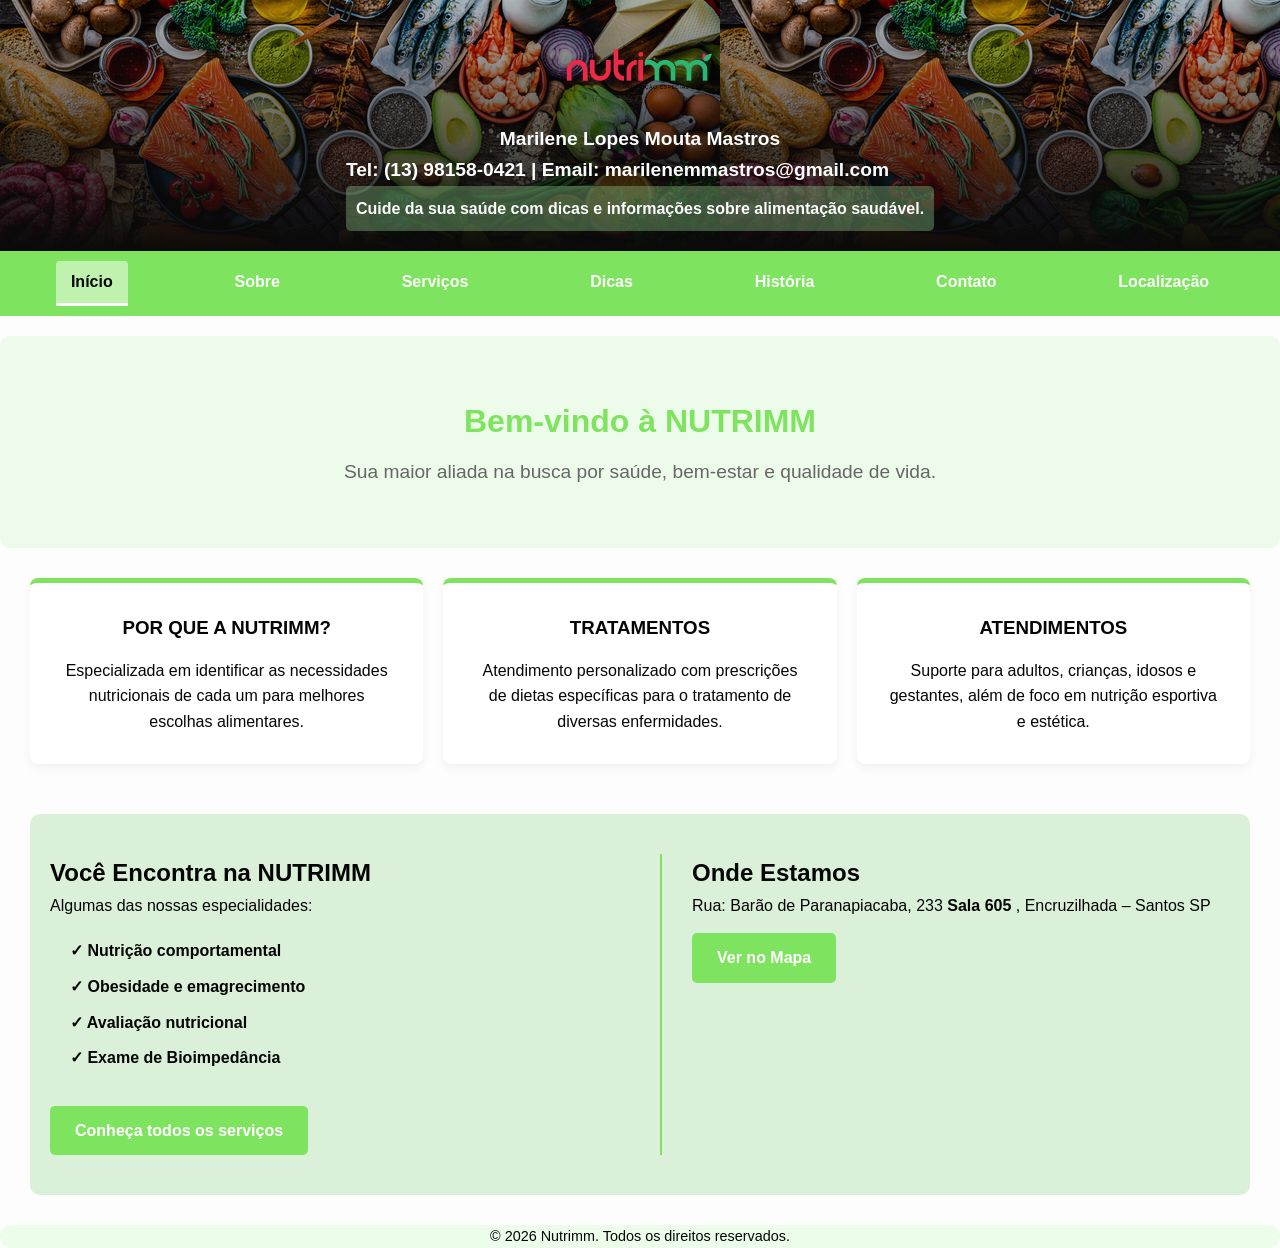
==== index.html @ 20250594 ""I"magens" ====
<!doctype html>
<html lang="pt-BR">
  <head>
    <meta charset="UTF-8" />
    <meta name="viewport" content="width=device-width, initial-scale=1.0" />
    <title>Nutrição e Saúde - NUTRIMM</title>
    <link rel="stylesheet" href="styles/global.css" />
    <link rel="stylesheet" href="styles/index.css" />
    <script src="scripts/utils.js" defer></script>
  </head>

  <body>
    <header class="cabecalho">
      <img
        class="cabecalho-logo"
        src="Imagens/nutrimm.png"
        alt="Logo Nutrimm"
      />
      <div class="cabecalho-info">
        <h1 class="cabecalho-contato">
          <center>Marilene Lopes Mouta Mastros</center>
        </h1>
        <h2 class="cabecalho-contato">
          Tel: (13) 98158-0421 | Email: marilenemmastros@gmail.com
        </h2>
        <p class="cabecalho-slogan">
          Cuide da sua saúde com dicas e informações sobre alimentação saudável.
        </p>
      </div>
    </header>

    <nav class="menu-principal">
      <a class="menu-link link-ativo" href="index.html">Início</a>
      <a class="menu-link" href="sobre.html">Sobre</a>
      <a class="menu-link" href="servicos.html">Serviços</a>
      <a class="menu-link" href="dicas.html">Dicas</a>
      <a class="menu-link" href="Historia.html">História</a>
      <a class="menu-link" href="contato.html">Contato</a>
      <a class="menu-link" href="localizacao.html">Localização</a>
    </nav>

    <main class="conteudo-home">
      <section class="secao-principal">
        <h2 class="titulo-home"><strong>Bem-vindo à NUTRIMM</strong></h2>
        <p class="subtitulo-home">
          Sua maior aliada na busca por saúde, bem-estar e qualidade de vida.
        </p>
      </section>

      <section class="secao-destaques">
        <div class="grade-cartoes">
          <article class="cartao">
            <div class="cartao-icone"></div>
            <h3>POR QUE A NUTRIMM?</h3>
            <p>
              Especializada em identificar as necessidades nutricionais de cada
              um para melhores escolhas alimentares.
            </p>
          </article>

          <article class="cartao">
            <div class="cartao-icone"></div>
            <h3>TRATAMENTOS</h3>
            <p>
              Atendimento personalizado com prescrições de dietas específicas
              para o tratamento de diversas enfermidades.
            </p>
          </article>

          <article class="cartao">
            <div class="cartao-icone"></div>
            <h3>ATENDIMENTOS</h3>
            <p>
              Suporte para adultos, crianças, idosos e gestantes, além de foco
              em nutrição esportiva e estética.
            </p>
          </article>
        </div>
      </section>

      <section class="avaliacoes">
        <!-- Elfsight Google Reviews | Untitled Google Reviews -->
        <script src="https://elfsightcdn.com/platform.js" async></script>
        <div
          class="elfsight-app-825931f0-9288-49f1-b0b0-3b96b521a355"
          data-elfsight-app-lazy
        ></div>
      </section>

      <section class="secao-lista">
        <div class="lista-container">
          <h2>Você Encontra na NUTRIMM</h2>
          <p>Algumas das nossas especialidades:</p>
          <ul class="lista-simples">
            <li>✓ Nutrição comportamental</li>
            <li>✓ Obesidade e emagrecimento</li>
            <li>✓ Avaliação nutricional</li>
            <li>✓ Exame de Bioimpedância</li>
          </ul>
          <a href="servicos.html" class="botao-padrao"
            >Conheça todos os serviços</a
          >
        </div>

        <div class="caixa-endereco">
          <h2>Onde Estamos</h2>
          <p>
            Rua: Barão de Paranapiacaba, 233 <strong>Sala 605 </strong>,
            Encruzilhada – Santos SP
          </p>
          <a href="localizacao.html" class="botao-padrao">Ver no Mapa</a>
        </div>
      </section>
    </main>

    <footer class="rodape">
      <p>&copy; 2026 Nutrimm. Todos os direitos reservados.</p>
    </footer>
  </body>
</html>
---- styles/global.css ----
/* ==========================================
   1. CONFIGURAÇÕES GERAIS (VARIÁVEIS)
   Aqui você muda as cores do site inteiro de uma vez.
   ========================================== */
:root {
  --cor-fundo-pagina: #fdfdfd;
  --cor-fundo-suave: #98d69359;
  --cor-verde-nutrimm: #7ee45f;
  --cor-destaque-vermelho: #fcfcfc;
  --cor-texto-principal: #050505;
  --cor-branco: #66f34a1a;
  --cor-texto-contato: rgb(253, 253, 253);
  --fonte-principal: Arial, sans-serif;
  --espacamento-padrao: 20px;
}

/* ==========================================
   2. RESET (Zerar o padrão do navegador)
   ========================================== */
* {
  margin: 0;
  padding: 0;
  box-sizing: border-box; /* Garante que o tamanho dos elementos seja exato */
}

html {
  background-color: var(--cor-fundo-pagina);
  scroll-behavior: smooth;
  overflow-x: hidden;
}

body {
  font-family: var(--fonte-principal);
  color: var(--cor-texto-principal);
  line-height: 1.6;

  grid-template-columns: minmax(auto, 1000px);
  justify-content: center;
  width: 100%;
  overflow-x: hidden;
}

img {
  max-width: 100%;
  height: auto;
  display: block;
}

/* ==========================================
   3. CABEÇALHO (Logo e Contatos)
   ========================================== */
.cabecalho {
  color: var(--cor-texto-contato);
  padding: var(--espacamento-padrao);
  display: flex;
  flex-direction: column;
  flex-wrap: wrap;
  align-items: center;
  justify-content: space-between;
  background-image: url("../Imagens/banner.jpg");
  background-image:
    linear-gradient(rgba(12, 12, 12, 0.26), rgb(10, 10, 10)),
    url("../Imagens/banner.jpg");
}

.cabecalho-logo {
  width: 160px;
  height: auto;
}

.cabecalho-contato {
  font-size: 1.2rem;
  font-weight: bold;
}

.cabecalho-slogan {
  background-color: var(--cor-fundo-suave);
  color: var(--cor-destaque-vermelho);
  padding: 10px;
  border-radius: 5px;
  font-weight: 600;
}

/* ==========================================
   4. MENU DE NAVEGAÇÃO
   ========================================== */
.menu-principal {
  background-color: var(--cor-verde-nutrimm);
  padding: 10px;
  display: flex;
  justify-content: space-around;
  margin-bottom: 20px;
}

.menu-link {
  color: var(--cor-destaque-vermelho);
  text-decoration: none;
  font-weight: bold;
  padding: 8px 15px;
  transition: 0.3s;
}

.menu-link:hover {
  background-color: rgba(0, 0, 0, 0.1);
  border-radius: 4px;
}

.menu-link.link-ativo {
  color: var(--cor-texto-principal); /* Muda a cor do texto para destacar */
  background-color: rgba(255, 255, 255, 0.5); /* Fundo branco sutil */
  border-bottom: 3px solid var(--cor-destaque-vermelho); /* Borda vermelha embaixo */
  border-radius: 4px 4px 0 0;
}

/* ==========================================
   5. RODAPÉ (Final da página)
   ========================================== */
.rodape {
  text-align: center;
  background-color: #c0fabb4b;
  font-size: 0.9rem;
  margin-left: auto;
  margin-right: auto;
  border-radius: 25px;
}

/*RESPONSIVIDADE*/

@media screen and (max-width: 820px) {
  body {
    grid-template-columns: 100%;
    padding: 15px;
    flex-wrap: wrap;
  }
  .header {
    flex-direction: column;
    text-align: center;
    flex-wrap: wrap;
  }
}

@media screen and (max-width: 480px) {
  nav {
    display: flex;
    flex-wrap: wrap;
    justify-content: center;
    gap: 10px;
    padding: 10px 0;
  }

  nav a {
    font-size: 0.9rem;
    padding: 5px 10px;
  }
}
@media screen and (max-width: 390px) {
  nav {
    display: flex;
    flex-wrap: wrap;
    justify-content: space-evenly;
    padding: 10px;
    width: 100%;
  }

  nav a {
    font-size: 14px;
    padding: 8px;
  }
}
---- styles/index.css ----
/* ==========================================
   1. SEÇÃO PRINCIPAL
   ========================================== */
.secao-principal {
  text-align: center;
  padding: 60px 20px;
  background-color: var(--cor-branco);
  border-radius: 10px;
  margin-bottom: 30px;
}

.titulo-home {
  font-size: 2.5rem;
  color: var(--cor-verde-nutrimm);
  margin-bottom: 10px;
}

.subtitulo-home {
  font-size: 1.2rem;
  color: #666;
}

/* ==========================================
   2. GRADE DE CARTÕES
   ========================================== */
.grade-cartoes {
  display: grid;
  grid-template-columns: repeat(auto-fit, minmax(280px, 1fr));
  gap: 20px;
  margin-bottom: 50px;
  margin: 30px;
}

.cartao {
  background: white;
  padding: 30px;
  border-radius: 8px;
  box-shadow: 0 4px 10px rgba(0, 0, 0, 0.05);
  border-top: 5px solid var(--cor-verde-nutrimm);
  text-align: center;
  transition: 0.3s;
}

.cartao:hover {
  transform: translateY(-5px);
}

.cartao h3 {
  margin-bottom: 15px;
  color: var(--cor-texto-principal);
}

.avaliacoes{
  margin-bottom: 50px;
}

/* ==========================================
   3. LISTAS E ENDEREÇO
   ========================================== */
.secao-lista {
  display: grid;
  grid-template-columns: 1fr 1fr;
  gap: 40px;
  padding: 40px 20px;
  background-color: var(--cor-fundo-suave);
  border-radius: 10px;
  margin: 30px;
}

.lista-simples {
  list-style: none;
  margin: 20px;
}

.lista-simples li {
  margin-bottom: 10px;
  font-weight: bold;
}

.caixa-endereco {
  border-left: 2px solid var(--cor-verde-nutrimm);
  padding-left: 30px;
  
}

/* ==========================================
   4. BOTÕES
   ========================================== */
.botao-padrao {
  display: inline-block;
  background-color: var(--cor-verde-nutrimm);
  color: white;
  padding: 12px 25px;
  text-decoration: none;
  border-radius: 5px;
  font-weight: bold;
  margin-top: 15px;
  transition: 0.3s;
}

.botao-padrao:hover {
  background-color: #2e8f3b;
  opacity: 0.9;
}
.titulo-home {
    font-size: 2rem;
  }
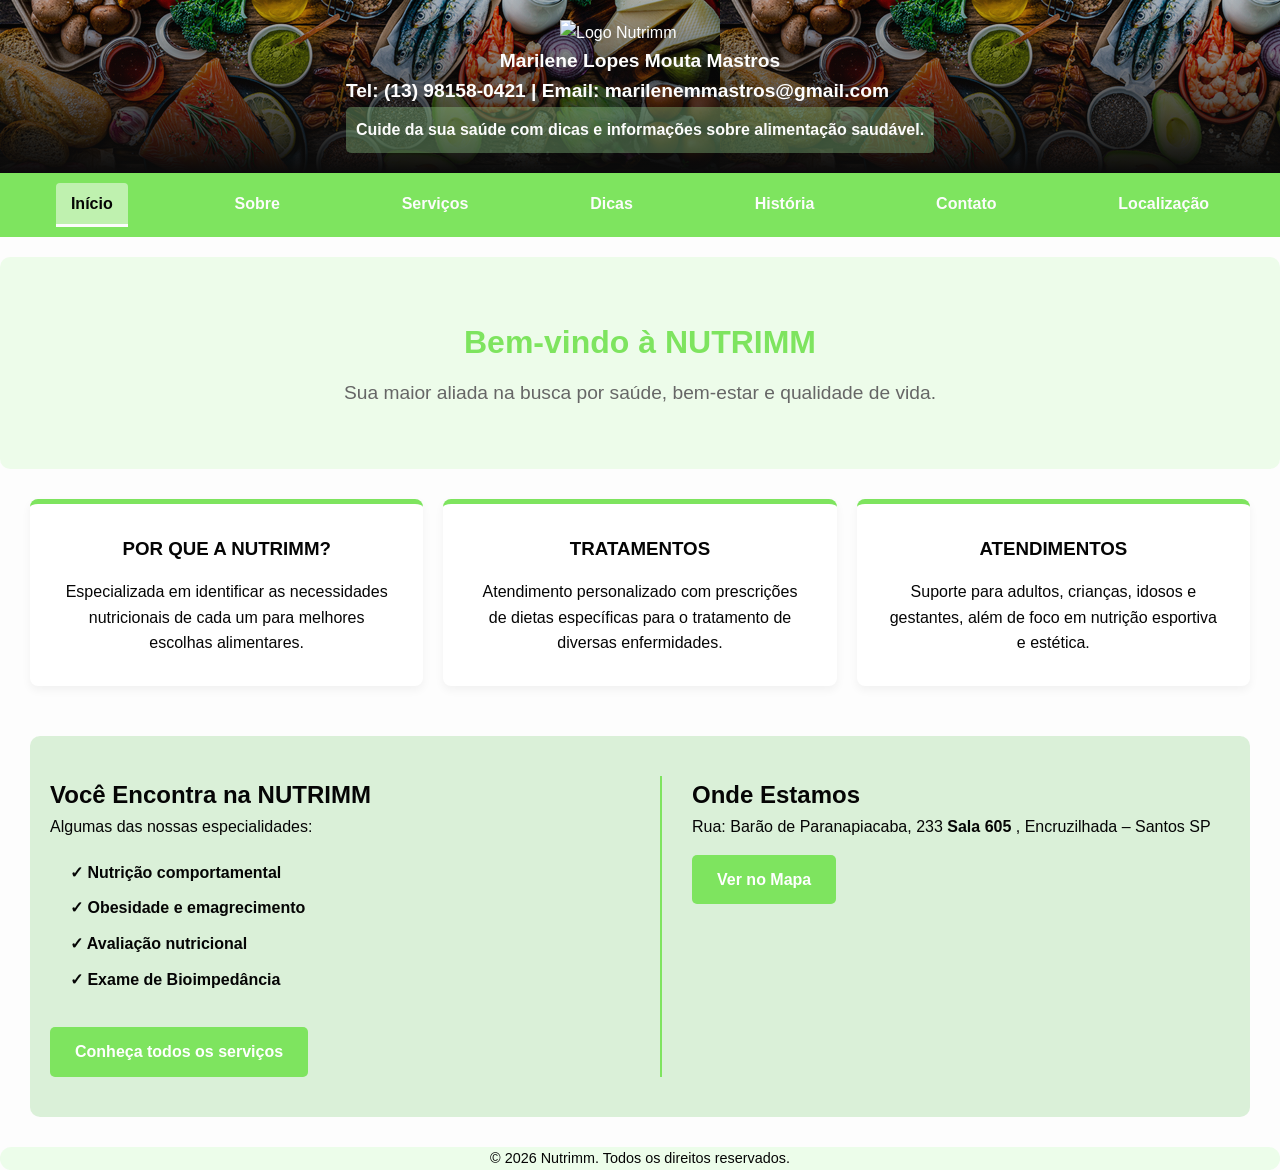
==== commit fa46dd05: "letra maiuscula I em scr imagem" ====
--- a/index.html
+++ b/index.html
@@ -13,7 +13,7 @@
     <header class="cabecalho">
       <img
         class="cabecalho-logo"
-        src="Imagens/nutrimm.png"
+        src="imagens/nutrimm.png"
         alt="Logo Nutrimm"
       />
       <div class="cabecalho-info">
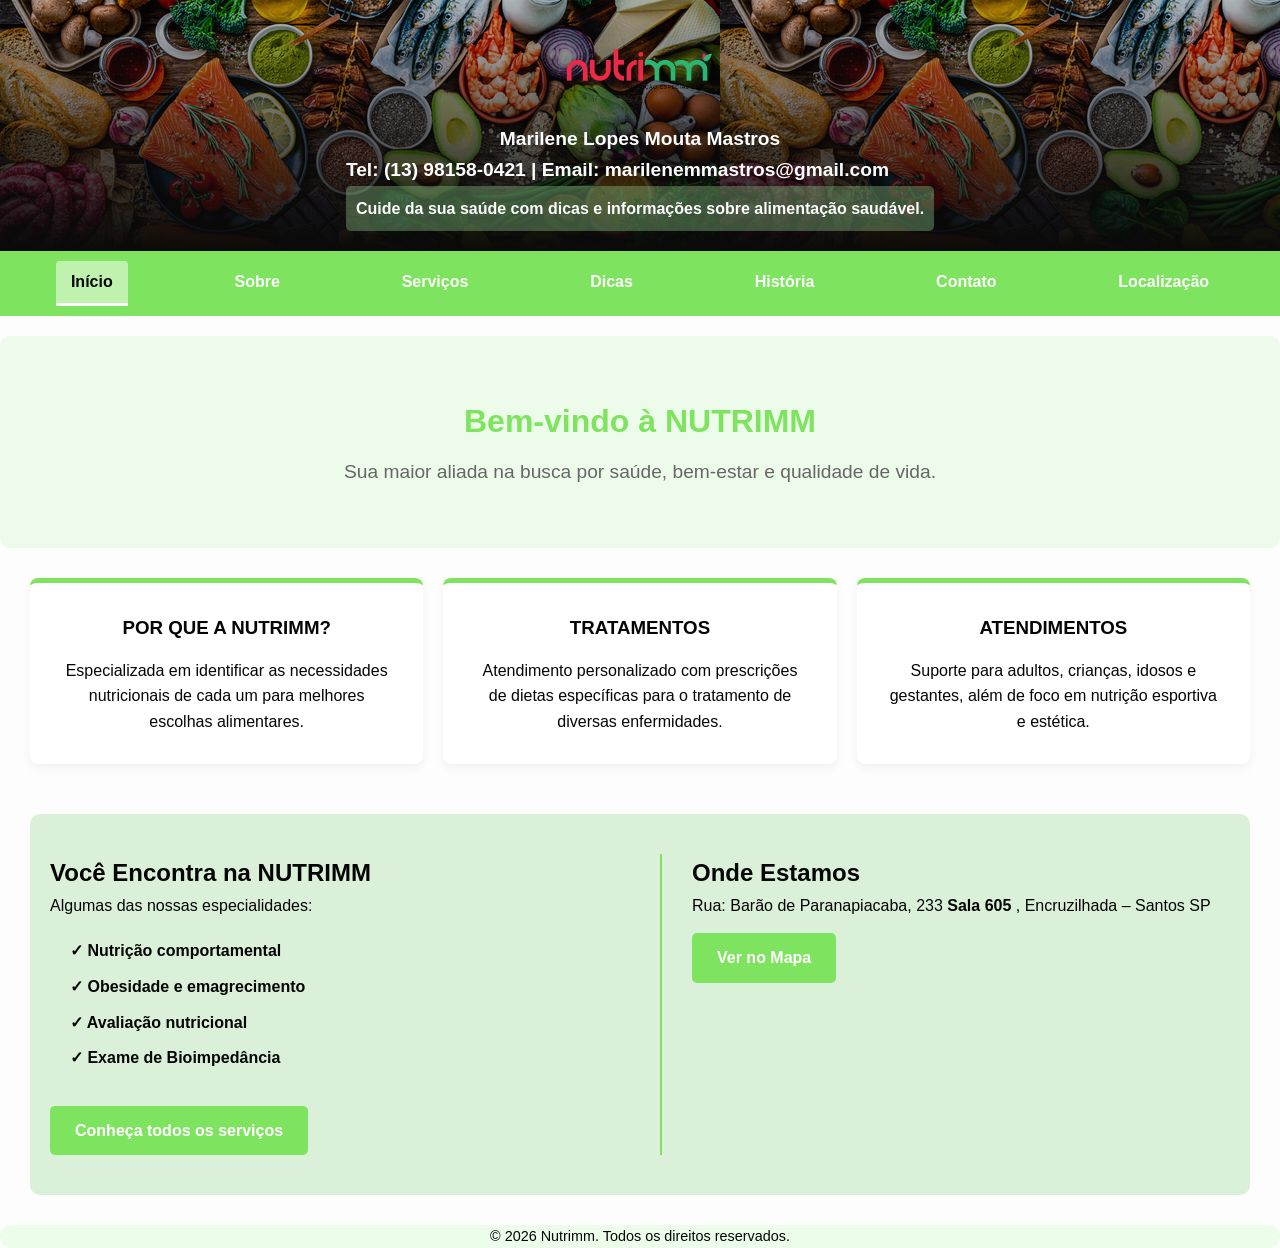
==== commit 26d5ecf6: "I magens pt2" ====
--- a/index.html
+++ b/index.html
@@ -13,7 +13,7 @@
     <header class="cabecalho">
       <img
         class="cabecalho-logo"
-        src="imagens/nutrimm.png"
+        src="Imagens/nutrimm.png"
         alt="Logo Nutrimm"
       />
       <div class="cabecalho-info">
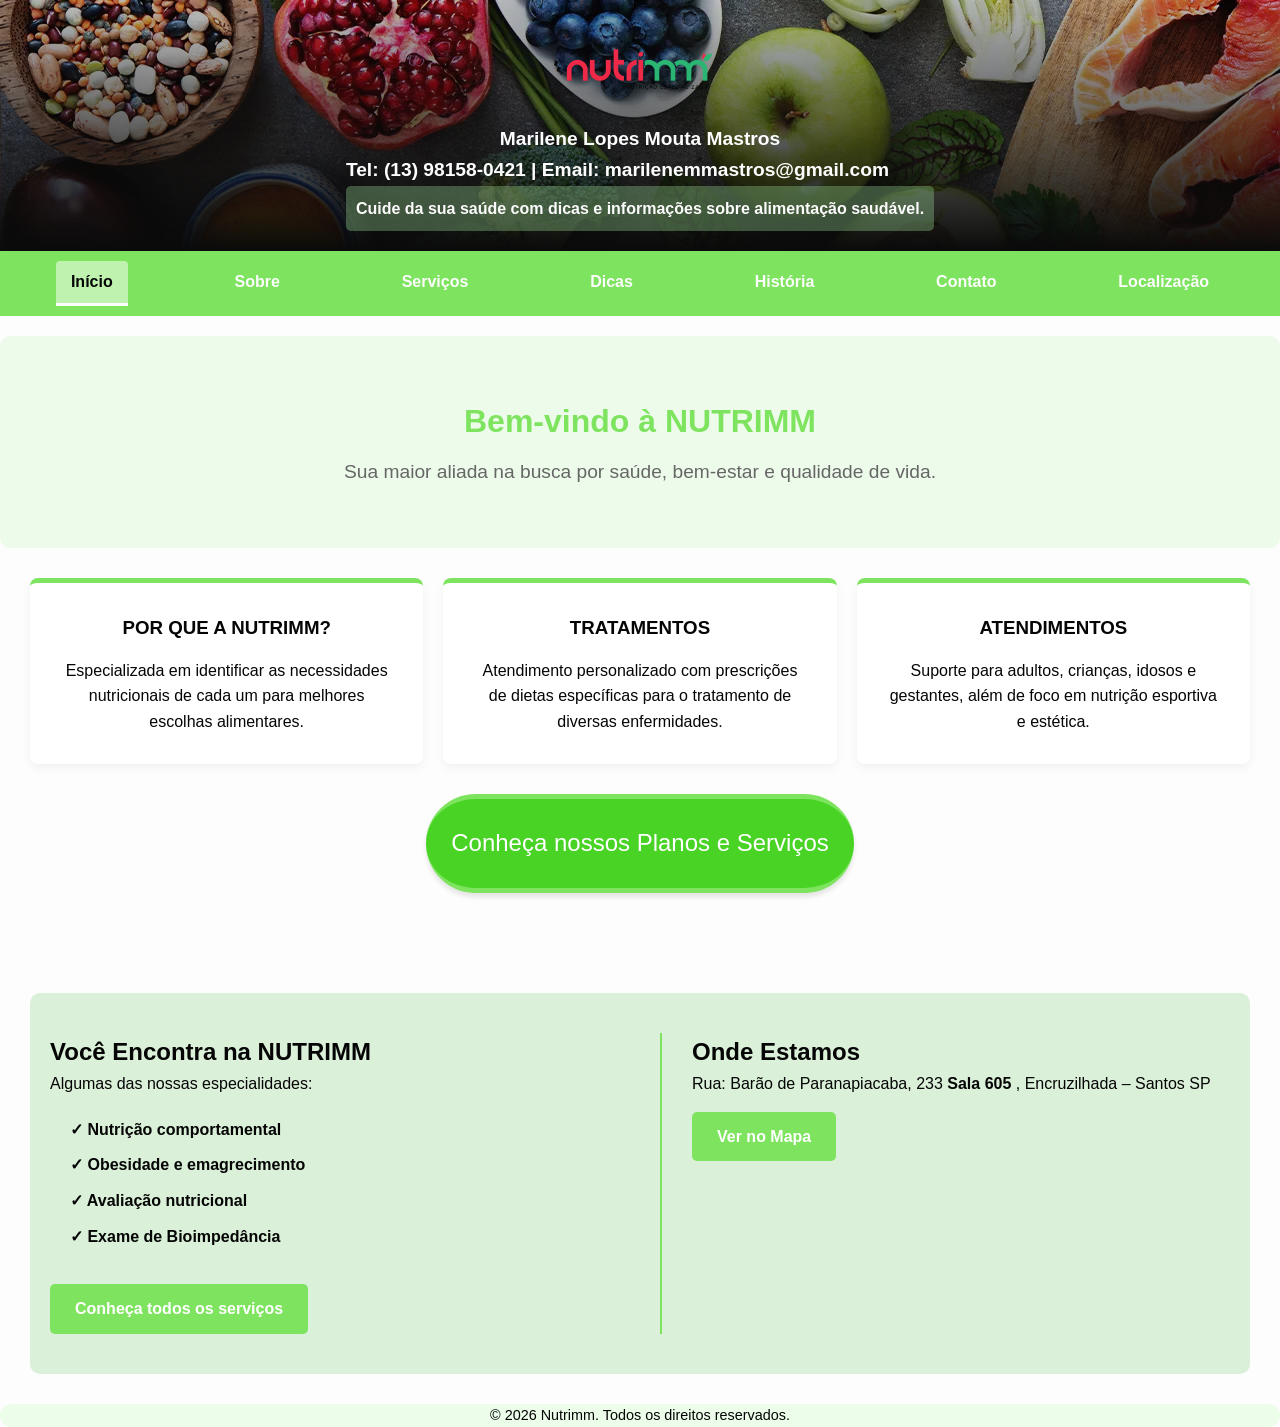
==== commit 4e5e4acb: "animations + ajustes e botoes" ====
--- a/index.html
+++ b/index.html
@@ -6,6 +6,7 @@
     <title>Nutrição e Saúde - NUTRIMM</title>
     <link rel="stylesheet" href="styles/global.css" />
     <link rel="stylesheet" href="styles/index.css" />
+    
     <script src="scripts/utils.js" defer></script>
   </head>
 
@@ -78,6 +79,12 @@
         </div>
       </section>
 
+      <div class="centro-botao">
+        <a href="servicos.html" class="botao-planos-servicos">
+          Conheça nossos Planos e Serviços
+        </a>
+      </div>
+
       <section class="avaliacoes">
         <!-- Elfsight Google Reviews | Untitled Google Reviews -->
         <script src="https://elfsightcdn.com/platform.js" async></script>
--- a/styles/global.css
+++ b/styles/global.css
@@ -12,6 +12,7 @@
   --cor-texto-contato: rgb(253, 253, 253);
   --fonte-principal: Arial, sans-serif;
   --espacamento-padrao: 20px;
+  --fundo-botao: #48d325;
 }
 
 /* ==========================================
@@ -124,6 +125,7 @@
   border-radius: 25px;
 }
 
+
 /*RESPONSIVIDADE*/
 
 @media screen and (max-width: 820px) {
--- a/styles/index.css
+++ b/styles/index.css
@@ -50,7 +50,7 @@
   color: var(--cor-texto-principal);
 }
 
-.avaliacoes{
+.avaliacoes {
   margin-bottom: 50px;
 }
 
@@ -80,7 +80,6 @@
 .caixa-endereco {
   border-left: 2px solid var(--cor-verde-nutrimm);
   padding-left: 30px;
-  
 }
 
 /* ==========================================
@@ -103,5 +102,46 @@
   opacity: 0.9;
 }
 .titulo-home {
-    font-size: 2rem;
+  font-size: 2rem;
+}
+
+.botao-planos-servicos {
+  padding: 25px;
+  border-radius: 80px;
+  border-top: 5px solid var(--cor-verde-nutrimm);
+  border-bottom: 5px solid var(--cor-verde-nutrimm);
+  text-align: center;
+  font-size: 1.5rem;
+  cursor: pointer;
+  transition: background-color 0.3s ease;
+  margin-bottom: 50px;
+  box-shadow: 0 4px 5px rgba(0, 0, 0, 0.1);
+  text-decoration: none;
+  color: white;
+  background: var(--fundo-botao);
+  animation: pulse-animation 2s infinite;
+}
+@keyframes pulse-animation {
+  0% {
+    transform: scale(1);
   }
+  50% {
+    transform: scale(1.1);
+  }
+  100% {
+    transform: scale(1);
+  }
+}
+.botao-planos-servicos:hover {
+  transform: translateY(-3px);
+}
+
+.botao-planos-servicos:active {
+  transform: translateY(-2px);
+}
+
+.centro-botao {
+  display: flex;
+  justify-content: center;
+  text-decoration: none;
+}
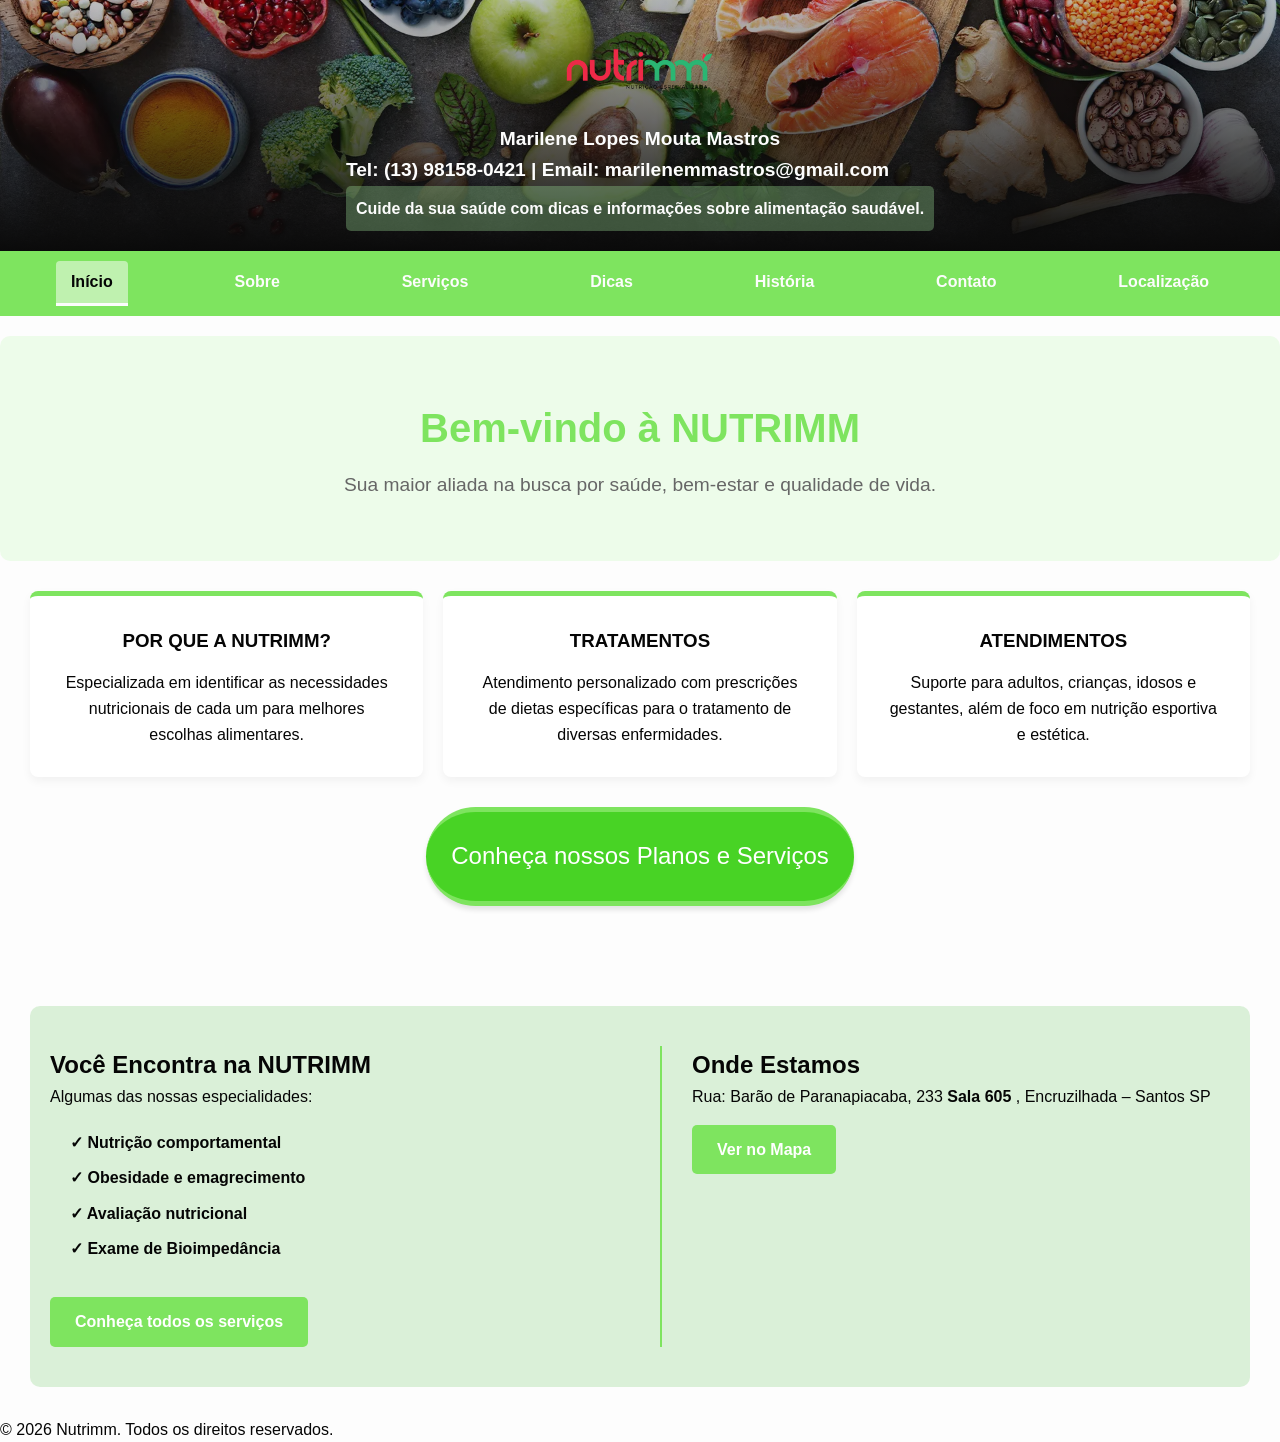
==== commit 780b0fce: "Add favicon link to index.html" ====
--- a/index.html
+++ b/index.html
@@ -9,7 +9,7 @@
     
     <script src="scripts/utils.js" defer></script>
   </head>
-
+  <link rel="icon" type="image/png" href="favicon.png">
   <body>
     <header class="cabecalho">
       <img
@@ -32,7 +32,7 @@
 
     <nav class="menu-principal">
       <a class="menu-link link-ativo" href="index.html">Início</a>
-      <a class="menu-link" href="sobre.html">Sobre</a>
+      <a class="menu-link" href="sobree.html">Sobre</a>
       <a class="menu-link" href="servicos.html">Serviços</a>
       <a class="menu-link" href="dicas.html">Dicas</a>
       <a class="menu-link" href="Historia.html">História</a>
--- a/styles/global.css
+++ b/styles/global.css
@@ -18,10 +18,11 @@
 /* ==========================================
    2. RESET (Zerar o padrão do navegador)
    ========================================== */
+/* CORREÇÃO: O asterisco (*) seleciona todos os elementos do site */
 * {
   margin: 0;
   padding: 0;
-  box-sizing: border-box; /* Garante que o tamanho dos elementos seja exato */
+  box-sizing: border-box; /* Fundamental para o padding não estourar a largura da tela */
 }
 
 html {
@@ -34,11 +35,8 @@
   font-family: var(--fonte-principal);
   color: var(--cor-texto-principal);
   line-height: 1.6;
-
-  grid-template-columns: minmax(auto, 1000px);
-  justify-content: center;
   width: 100%;
-  overflow-x: hidden;
+  overflow-x: hidden; /* Mantido como segurança extra contra rolagem horizontal */
 }
 
 img {
@@ -58,10 +56,15 @@
   flex-wrap: wrap;
   align-items: center;
   justify-content: space-between;
-  background-image: url("../Imagens/banner.jpg");
+  
   background-image:
     linear-gradient(rgba(12, 12, 12, 0.26), rgb(10, 10, 10)),
     url("../Imagens/banner.jpg");
+    
+  /* CORREÇÃO: Faz a imagem de fundo se adaptar e centralizar em qualquer tela */
+  background-size: cover;
+  background-position: center;
+  background-repeat: no-repeat;
 }
 
 .cabecalho-logo {
@@ -107,65 +110,100 @@
 }
 
 .menu-link.link-ativo {
-  color: var(--cor-texto-principal); /* Muda a cor do texto para destacar */
-  background-color: rgba(255, 255, 255, 0.5); /* Fundo branco sutil */
-  border-bottom: 3px solid var(--cor-destaque-vermelho); /* Borda vermelha embaixo */
+  color: var(--cor-texto-principal); 
+  background-color: rgba(255, 255, 255, 0.5); 
+  border-bottom: 3px solid var(--cor-destaque-vermelho); 
   border-radius: 4px 4px 0 0;
 }
 
-/* ==========================================
-   5. RODAPÉ (Final da página)
-   ========================================== */
-.rodape {
-  text-align: center;
-  background-color: #c0fabb4b;
-  font-size: 0.9rem;
-  margin-left: auto;
-  margin-right: auto;
-  border-radius: 25px;
-}
-
-
-/*RESPONSIVIDADE*/
-
-@media screen and (max-width: 820px) {
+/* =========================================
+   RESPONSIVIDADE GLOBAL
+   ========================================= */
+
+/* TABLETS E NOTEBOOKS MENORES (Telas até 1024px) */
+@media screen and (max-width: 1024px) {
+  .container-principal,
+  .secao-servicos {
+    gap: 15px;
+  }
+}
+
+/* TABLETS TRADICIONAIS (Telas até 768px) */
+@media screen and (max-width: 768px) {
   body {
-    grid-template-columns: 100%;
-    padding: 15px;
-    flex-wrap: wrap;
-  }
-  .header {
-    flex-direction: column;
+    padding: 0 10px;
+  }
+
+  .container-principal,
+  .secao-servicos {
+    display: flex;
+    flex-direction: column; 
+    align-items: center;
+    width: 100%;
+    gap: 30px;
+  }
+
+  .cabecalho {
+    padding: 30px 15px;
     text-align: center;
-    flex-wrap: wrap;
-  }
-}
-
-@media screen and (max-width: 480px) {
-  nav {
+  }
+
+  .menu-principal {
     display: flex;
-    flex-wrap: wrap;
+    flex-wrap: wrap; 
     justify-content: center;
     gap: 10px;
-    padding: 10px 0;
-  }
-
-  nav a {
+  }
+}
+
+/* CELULARES GRANDES (Telas até 480px) */
+@media screen and (max-width: 480px) {
+  .cabecalho-logo {
+    width: 130px;
+  }
+
+  .cabecalho-contato {
+    font-size: 1rem;
+  }
+
+  .cabecalho-slogan {
+    font-size: 0.9rem; /* Leve redução no slogan para caber melhor */
+  }
+
+  .menu-link {
     font-size: 0.9rem;
-    padding: 5px 10px;
-  }
-}
-@media screen and (max-width: 390px) {
-  nav {
-    display: flex;
-    flex-wrap: wrap;
-    justify-content: space-evenly;
     padding: 10px;
+  }
+
+  .bloco-conteudo {
     width: 100%;
-  }
-
-  nav a {
-    font-size: 14px;
-    padding: 8px;
-  }
-}
+    padding: 15px;
+    border-right: none !important;
+    border-bottom: 2px solid var(--cor-verde-nutrimm);
+  }
+
+  .rodape {
+    width: 100%; 
+    border-radius: 15px;
+    padding: 15px 10px;
+  }
+}
+
+/* CELULARES PEQUENOS (Telas até 320px) */
+@media screen and (max-width: 320px) {
+  .menu-principal {
+    flex-direction: column;
+    align-items: stretch;
+  }
+
+  .menu-link {
+    display: block;
+    text-align: center;
+    border-bottom: 1px solid rgba(255, 255, 255, 0.2);
+    padding: 15px 10px; 
+  }
+
+  h2 {
+    font-size: 1.4rem;
+  }
+}
--- a/styles/index.css
+++ b/styles/index.css
@@ -101,8 +101,11 @@
   background-color: #2e8f3b;
   opacity: 0.9;
 }
-.titulo-home {
-  font-size: 2rem;
+
+.centro-botao {
+  display: flex;
+  justify-content: center;
+  text-decoration: none;
 }
 
 .botao-planos-servicos {
@@ -121,27 +124,68 @@
   background: var(--fundo-botao);
   animation: pulse-animation 2s infinite;
 }
+
 @keyframes pulse-animation {
-  0% {
-    transform: scale(1);
-  }
-  50% {
-    transform: scale(1.1);
-  }
-  100% {
-    transform: scale(1);
-  }
+  0% { transform: scale(1); }
+  50% { transform: scale(1.1); }
+  100% { transform: scale(1); }
 }
+
 .botao-planos-servicos:hover {
   transform: translateY(-3px);
+  background-color: var(--cor-verde-nutrimm);
 }
 
 .botao-planos-servicos:active {
   transform: translateY(-2px);
 }
 
-.centro-botao {
-  display: flex;
-  justify-content: center;
-  text-decoration: none;
+
+/* =========================================
+   5. RESPONSIVIDADE - PÁGINA INÍCIO
+   ========================================= */
+
+/* TABLETS EM PÉ (Telas até 768px) */
+@media screen and (max-width: 768px) {
+  /* Passa a lista e o endereço de 2 colunas para 1 coluna (empilhados) */
+  .secao-lista {
+    grid-template-columns: 1fr;
+    gap: 30px;
+    margin: 20px 10px; /* Reduz margens nas laterais para liberar espaço */
+    padding: 30px 15px;
+  }
+
+  /* Muda a borda para cima, pois a caixa agora fica embaixo da lista */
+  .caixa-endereco {
+    border-left: none;
+    padding-left: 0;
+    border-top: 2px solid var(--cor-verde-nutrimm);
+    padding-top: 20px;
+    text-align: center; /* Centraliza o endereço no celular */
+  }
+
+  /* Centraliza a lista também */
+  .lista-simples {
+    margin: 0;
+    text-align: center;
+  }
 }
+
+/* CELULARES (Telas até 480px) */
+@media screen and (max-width: 480px) {
+  .titulo-home {
+    font-size: 1.8rem;
+  }
+
+  .grade-cartoes {
+    margin: 20px 10px; 
+  }
+
+  /* Impede o botão animado de estourar a largura da tela */
+  .botao-planos-servicos {
+    font-size: 1.2rem;
+    padding: 15px 20px;
+    width: 90%;
+    max-width: 300px;
+  }
+}
